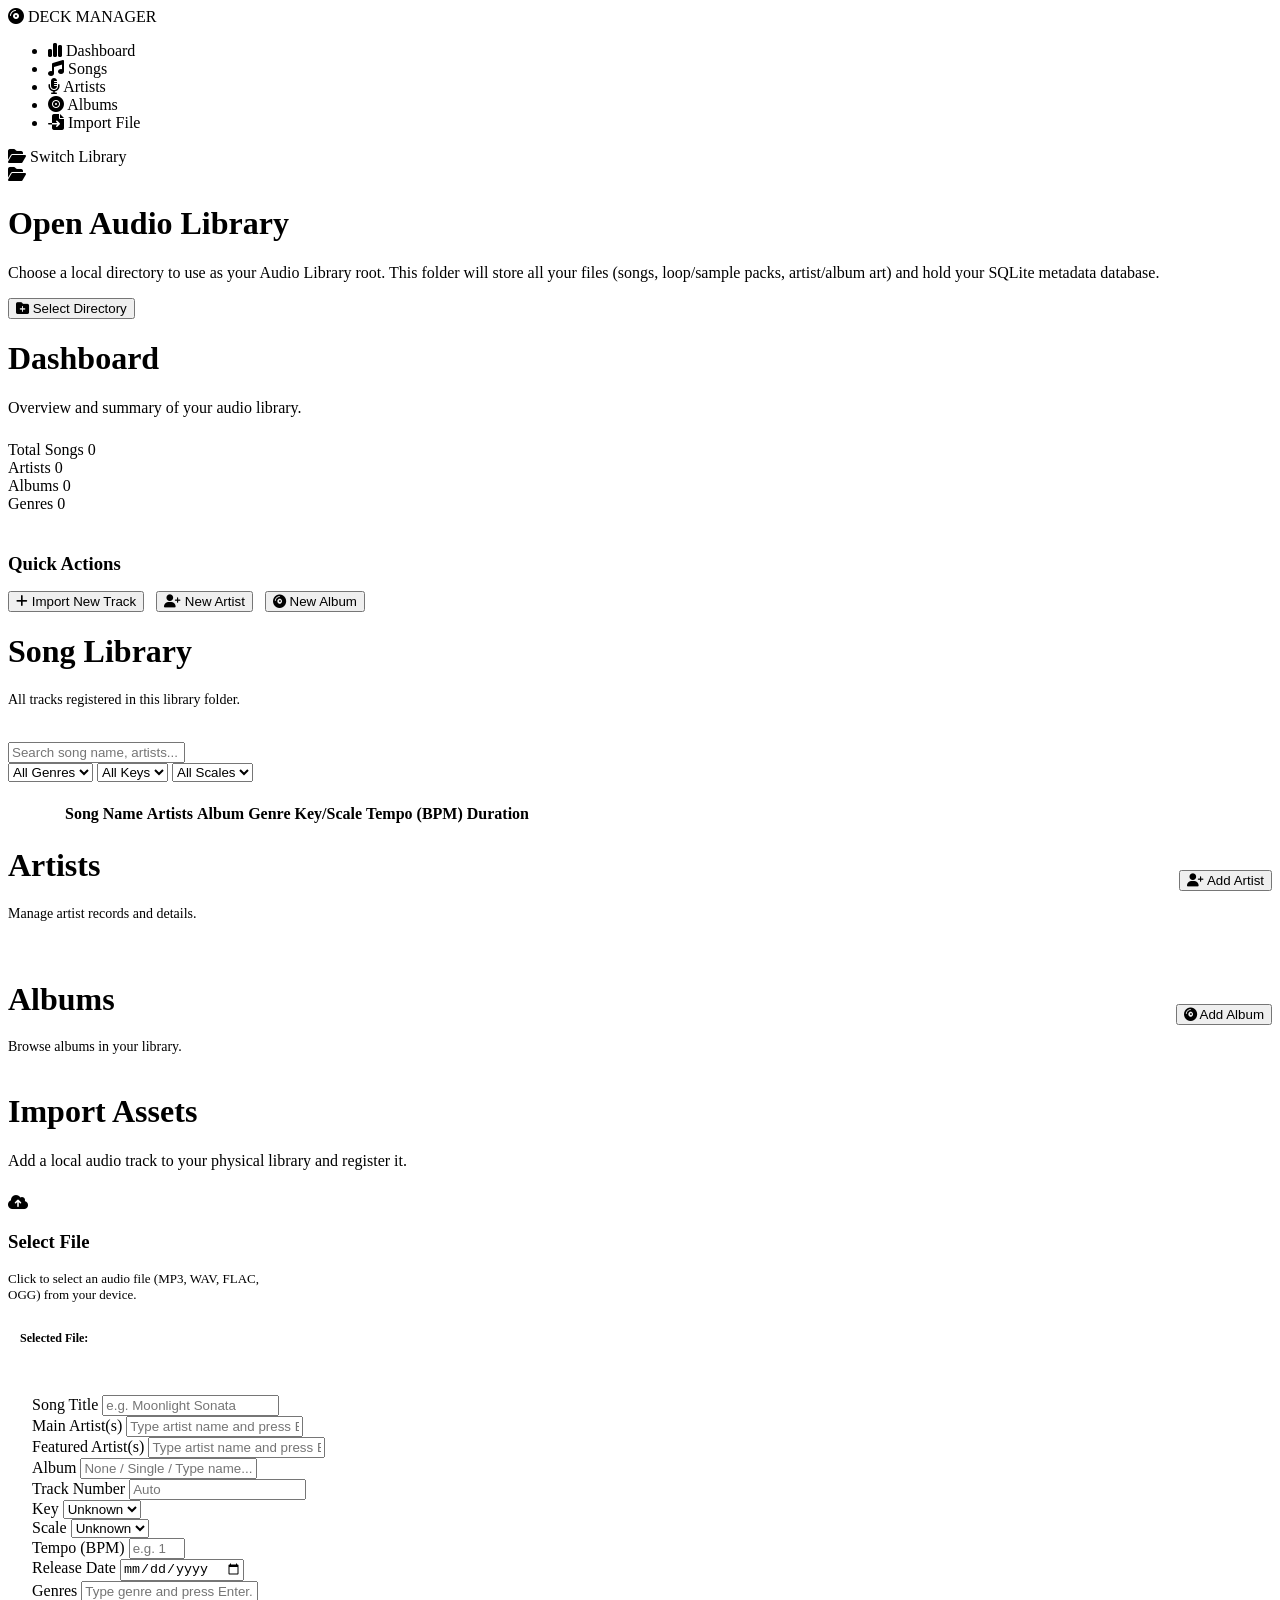
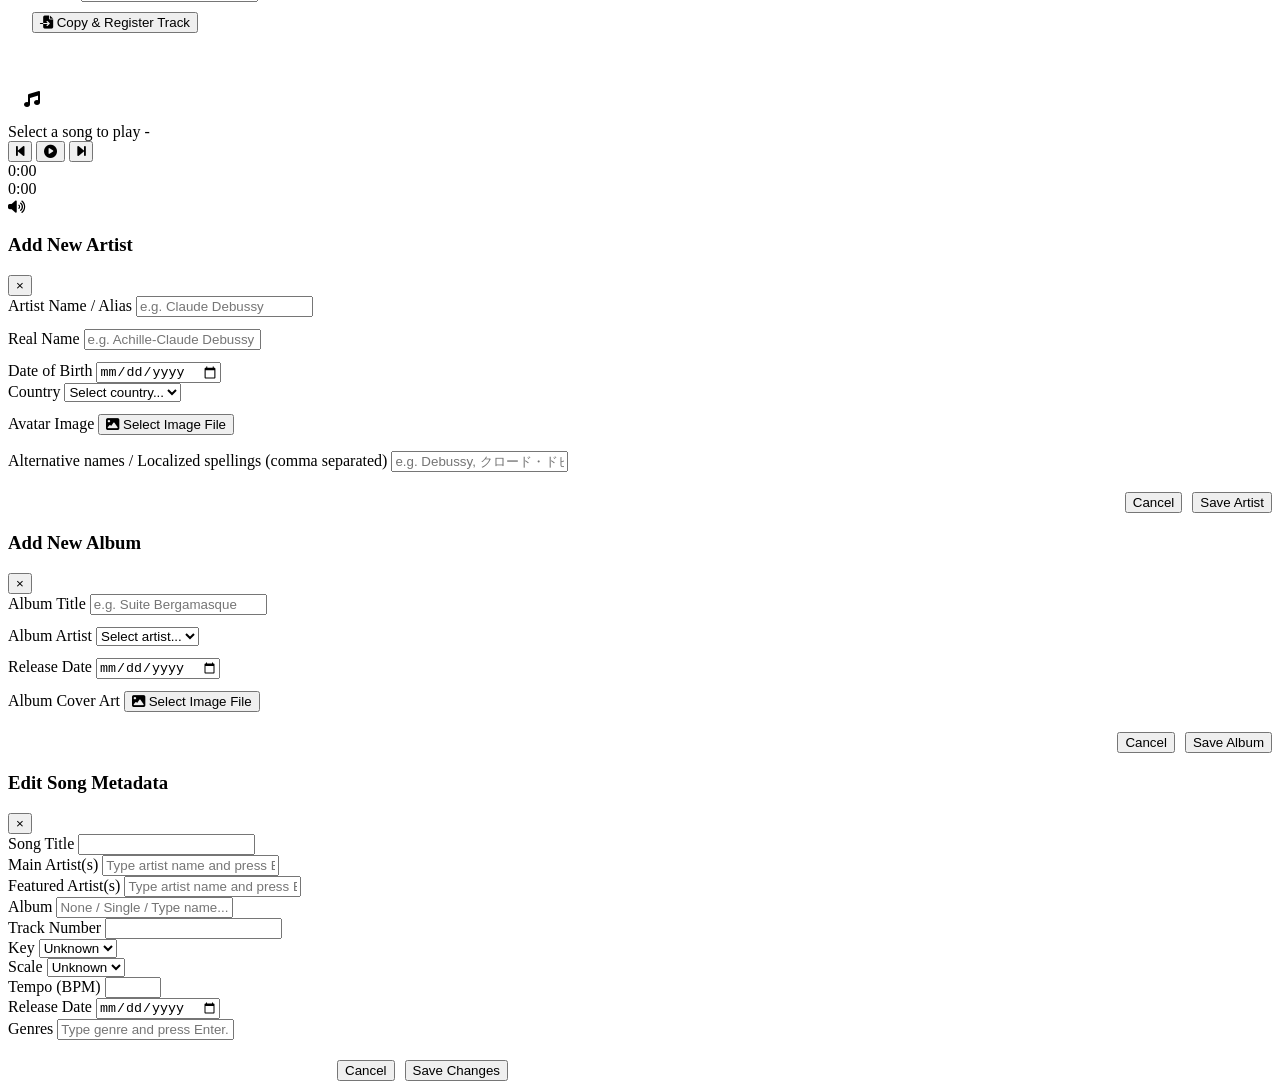
==== web/index.html @ 310be456 "Initial commit: Audio Library Manager" ====
<!DOCTYPE html>
<html lang="en">
<head>
    <meta charset="UTF-8">
    <meta name="viewport" content="width=device-width, initial-scale=1.0">
    <title>Audio Library Manager</title>
    <!-- Font Awesome Icons -->
    <link rel="stylesheet" href="https://cdnjs.cloudflare.com/ajax/libs/font-awesome/6.4.0/css/all.min.css">
    <!-- Local Stylesheet -->
    <link rel="stylesheet" href="/css/style.css">
</head>
<body>

    <!-- Main App Layout -->
    <div class="app-container">
        
        <!-- Sidebar Navigation -->
        <aside class="sidebar">
            <div class="logo-container">
                <i class="fa-solid fa-compact-disc logo-icon"></i>
                <span class="logo-text">DECK MANAGER</span>
            </div>
            
            <nav style="flex: 1;">
                <ul class="nav-menu">
                    <li class="nav-item active" data-view="dashboard">
                        <i class="fa-solid fa-chart-simple"></i>
                        <span>Dashboard</span>
                    </li>
                    <li class="nav-item" data-view="songs">
                        <i class="fa-solid fa-music"></i>
                        <span>Songs</span>
                    </li>
                    <li class="nav-item" data-view="artists">
                        <i class="fa-solid fa-microphone-lines"></i>
                        <span>Artists</span>
                    </li>
                    <li class="nav-item" data-view="albums">
                        <i class="fa-solid fa-record-vinyl"></i>
                        <span>Albums</span>
                    </li>
                    <li class="nav-item" data-view="import">
                        <i class="fa-solid fa-file-import"></i>
                        <span>Import File</span>
                    </li>
                </ul>
            </nav>

            <div class="nav-menu">
                <div class="nav-item" id="btn-change-library">
                    <i class="fa-solid fa-folder-open"></i>
                    <span>Switch Library</span>
                </div>
            </div>
        </aside>

        <!-- Main Content Area -->
        <main class="main-content">
            
            <!-- Setup View (Visible when no Library is selected) -->
            <div id="view-setup" class="setup-container hidden">
                <i class="fa-solid fa-folder-open setup-icon"></i>
                <h1 class="setup-title">Open Audio Library</h1>
                <p class="setup-desc">
                    Choose a local directory to use as your Audio Library root. This folder will store all your files (songs, loop/sample packs, artist/album art) and hold your SQLite metadata database.
                </p>
                <button class="btn btn-primary" id="btn-select-folder">
                    <i class="fa-solid fa-folder-plus"></i> Select Directory
                </button>
            </div>

            <!-- Dashboard View -->
            <div id="view-dashboard" class="view-panel">
                <h1 class="view-title">Dashboard</h1>
                <p style="color: var(--text-secondary); margin-bottom: 24px;">Overview and summary of your audio library.</p>
                
                <div class="stats-grid">
                    <div class="stat-card glass-panel">
                        <span class="stat-label">Total Songs</span>
                        <span class="stat-val" id="stat-songs">0</span>
                    </div>
                    <div class="stat-card glass-panel">
                        <span class="stat-label">Artists</span>
                        <span class="stat-val" id="stat-artists">0</span>
                    </div>
                    <div class="stat-card glass-panel">
                        <span class="stat-label">Albums</span>
                        <span class="stat-val" id="stat-albums">0</span>
                    </div>
                    <div class="stat-card glass-panel">
                        <span class="stat-label">Genres</span>
                        <span class="stat-val" id="stat-genres">0</span>
                    </div>
                </div>

                <div style="margin-top: 40px;">
                    <h3 style="font-family: var(--font-heading); margin-bottom: 16px;">Quick Actions</h3>
                    <div style="display: flex; gap: 12px;">
                        <button class="btn btn-primary" onclick="switchView('import')">
                            <i class="fa-solid fa-plus"></i> Import New Track
                        </button>
                        <button class="btn btn-secondary" id="btn-quick-artist">
                            <i class="fa-solid fa-user-plus"></i> New Artist
                        </button>
                        <button class="btn btn-secondary" id="btn-quick-album">
                            <i class="fa-solid fa-compact-disc"></i> New Album
                        </button>
                    </div>
                </div>
            </div>

            <!-- Songs View -->
            <div id="view-songs" class="view-panel hidden">
                <div style="display:flex; justify-content:space-between; align-items:center; margin-bottom: 20px;">
                    <div>
                        <h1 class="view-title">Song Library</h1>
                        <p style="color: var(--text-secondary); font-size: 14px;">All tracks registered in this library folder.</p>
                    </div>
                </div>

                <div class="controls-bar">
                    <input type="text" placeholder="Search song name, artists..." class="search-input" id="search-songs">
                    
                    <div class="filter-selects">
                        <select class="select-input" id="filter-genre">
                            <option value="">All Genres</option>
                        </select>
                        <select class="select-input" id="filter-key">
                            <option value="">All Keys</option>
                        </select>
                        <select class="select-input" id="filter-scale">
                            <option value="">All Scales</option>
                        </select>
                    </div>
                </div>

                <div class="songs-table-container glass-panel" style="margin-top: 20px;">
                    <table class="songs-table">
                        <thead>
                            <tr>
                                <th style="width: 50px;"></th>
                                <th>Song Name</th>
                                <th>Artists</th>
                                <th>Album</th>
                                <th>Genre</th>
                                <th>Key/Scale</th>
                                <th>Tempo (BPM)</th>
                                <th>Duration</th>
                                <th style="width: 50px;"></th>
                            </tr>
                        </thead>
                        <tbody id="songs-list-body">
                            <!-- Populated dynamically -->
                        </tbody>
                    </table>
                </div>
            </div>

            <!-- Artists View -->
            <div id="view-artists" class="view-panel hidden">
                <div style="display: flex; justify-content: space-between; align-items: center; margin-bottom: 24px;">
                    <div>
                        <h1 class="view-title">Artists</h1>
                        <p style="color: var(--text-secondary); font-size: 14px;">Manage artist records and details.</p>
                    </div>
                    <button class="btn btn-primary" id="btn-add-artist">
                        <i class="fa-solid fa-user-plus"></i> Add Artist
                    </button>
                </div>
                <div class="media-grid" id="artists-grid">
                    <!-- Populated dynamically -->
                </div>
            </div>

            <!-- Albums View -->
            <div id="view-albums" class="view-panel hidden">
                <div style="display: flex; justify-content: space-between; align-items: center; margin-bottom: 24px;">
                    <div>
                        <h1 class="view-title">Albums</h1>
                        <p style="color: var(--text-secondary); font-size: 14px;">Browse albums in your library.</p>
                    </div>
                    <button class="btn btn-primary" id="btn-add-album">
                        <i class="fa-solid fa-compact-disc"></i> Add Album
                    </button>
                </div>
                <div class="media-grid" id="albums-grid">
                    <!-- Populated dynamically -->
                </div>
            </div>

            <!-- Import View -->
            <div id="view-import" class="view-panel hidden">
                <h1 class="view-title">Import Assets</h1>
                <p style="color: var(--text-secondary); margin-bottom: 24px;">Add a local audio track to your physical library and register it.</p>
                
                <div class="import-layout">
                    <!-- File Chooser Column -->
                    <div class="dropzone-container glass-panel" id="import-dropzone">
                        <i class="fa-solid fa-cloud-arrow-up dropzone-icon"></i>
                        <h3>Select File</h3>
                        <p style="color: var(--text-secondary); font-size: 13px; max-width: 280px;">
                            Click to select an audio file (MP3, WAV, FLAC, OGG) from your device.
                        </p>
                        <div id="selected-file-details" class="hidden" style="margin-top: 10px; text-align: left; padding: 12px; border-radius: 8px; background: rgba(255,255,255,0.05); width: 100%;">
                            <span style="font-weight: 600; font-size: 12px;">Selected File:</span>
                            <p id="selected-file-name" style="font-size: 13px; color: var(--accent); margin-top: 4px; word-break: break-all;"></p>
                        </div>
                    </div>

                    <!-- Details Input Column -->
                    <div class="glass-panel" style="padding: 24px;">
                        <form class="import-form" id="import-song-form">
                            <div class="form-group">
                                <label class="form-label">Song Title</label>
                                <input type="text" class="form-input" id="import-song-title" placeholder="e.g. Moonlight Sonata">
                            </div>

                            <div class="form-group">
                                <label class="form-label">Main Artist(s)</label>
                                <input type="text" class="form-input" id="import-main-artists-input" placeholder="Type artist name and press Enter..." list="artists-datalist">
                                <datalist id="artists-datalist"></datalist>
                                <div class="selected-artists-list" id="badge-main-artists"></div>
                            </div>

                            <div class="form-group">
                                <label class="form-label">Featured Artist(s)</label>
                                <input type="text" class="form-input" id="import-feat-artists-input" placeholder="Type artist name and press Enter..." list="artists-datalist">
                                <div class="selected-artists-list" id="badge-feat-artists"></div>
                            </div>

                            <div class="form-row">
                                <div class="form-group">
                                    <label class="form-label">Album</label>
                                    <input type="text" class="form-input" id="import-album" placeholder="None / Single / Type name..." list="albums-datalist">
                                    <datalist id="albums-datalist"></datalist>
                                </div>
                                <div class="form-group">
                                    <label class="form-label">Track Number</label>
                                    <input type="number" class="form-input" id="import-track-no" placeholder="Auto" min="1">
                                </div>
                            </div>

                            <div class="form-row">
                                <div class="form-group">
                                    <label class="form-label">Key</label>
                                    <select class="select-input form-input" id="import-key">
                                        <option value="">Unknown</option>
                                    </select>
                                </div>
                                <div class="form-group">
                                    <label class="form-label">Scale</label>
                                    <select class="select-input form-input" id="import-scale">
                                        <option value="">Unknown</option>
                                    </select>
                                </div>
                            </div>

                            <div class="form-row">
                                <div class="form-group">
                                    <label class="form-label">Tempo (BPM)</label>
                                    <input type="number" class="form-input" id="import-tempo" placeholder="e.g. 120" min="20" max="300">
                                </div>
                                <div class="form-group">
                                    <label class="form-label">Release Date</label>
                                    <input type="date" class="form-input" id="import-release-date">
                                </div>
                            </div>

                            <div class="form-group">
                                <label class="form-label">Genres</label>
                                <input type="text" class="form-input" id="import-genres-input" placeholder="Type genre and press Enter..." list="genres-datalist">
                                <datalist id="genres-datalist"></datalist>
                                <div class="selected-artists-list" id="badge-genres"></div>
                            </div>

                            <button type="submit" class="btn btn-primary" style="margin-top: 10px;">
                                <i class="fa-solid fa-file-import"></i> Copy & Register Track
                            </button>
                        </form>
                    </div>
                </div>
            </div>

        </main>
    </div>

    <!-- Persistent Player Bar (Footer) -->
    <footer class="player-bar">
        <div class="player-track-info">
            <img src="" class="player-cover hidden" id="current-cover">
            <div style="width: 48px; height: 48px; border-radius: 6px; background-color: rgba(255,255,255,0.05); border: 1px solid var(--border-color); display: flex; align-items: center; justify-content: center;" id="player-placeholder-cover">
                <i class="fa-solid fa-music" style="color: var(--text-muted);"></i>
            </div>
            <div class="player-metadata">
                <span class="player-track-name" id="current-title">Select a song to play</span>
                <span class="player-track-artist" id="current-artist">-</span>
            </div>
        </div>

        <div class="player-controls">
            <div class="player-buttons">
                <button class="player-btn" id="btn-prev"><i class="fa-solid fa-backward-step"></i></button>
                <button class="player-btn player-btn-main" id="btn-play-pause"><i class="fa-solid fa-circle-play"></i></button>
                <button class="player-btn" id="btn-next"><i class="fa-solid fa-forward-step"></i></button>
            </div>
            <div class="player-slider-container">
                <span class="player-time" id="player-current-time">0:00</span>
                <div class="player-progress" id="player-progress-bar">
                    <div class="player-progress-fill" id="player-progress-fill"></div>
                </div>
                <span class="player-time" id="player-total-time">0:00</span>
            </div>
        </div>

        <div class="player-volume-container">
            <i class="fa-solid fa-volume-high" style="color: var(--text-secondary); font-size: 14px;"></i>
            <div class="player-volume-bar" id="player-volume-bar">
                <div class="player-volume-fill" id="player-volume-fill"></div>
            </div>
        </div>
    </footer>

    <!-- HTML5 Audio element -->
    <audio id="main-audio-element" style="display: none;"></audio>

    <!-- Create Artist Modal -->
    <div class="modal-overlay" id="modal-artist">
        <div class="modal-content glass-panel">
            <div class="modal-header">
                <h3 class="modal-title" id="artist-modal-title">Add New Artist</h3>
                <button class="modal-close" onclick="closeModal('modal-artist')">&times;</button>
            </div>
            <form id="form-create-artist">
                <input type="hidden" id="artist-edit-slug">
                <div class="form-group" style="margin-bottom: 12px;">
                    <label class="form-label">Artist Name / Alias</label>
                    <input type="text" class="form-input" id="artist-name" placeholder="e.g. Claude Debussy" required>
                </div>
                <div class="form-group" style="margin-bottom: 12px;">
                    <label class="form-label">Real Name</label>
                    <input type="text" class="form-input" id="artist-real-name" placeholder="e.g. Achille-Claude Debussy">
                </div>
                <div class="form-row" style="margin-bottom: 12px;">
                    <div class="form-group">
                        <label class="form-label">Date of Birth</label>
                        <input type="date" class="form-input" id="artist-dob">
                    </div>
                    <div class="form-group">
                        <label class="form-label">Country</label>
                        <select class="select-input form-input" id="artist-country">
                            <option value="">Select country...</option>
                        </select>
                    </div>
                </div>
                <div class="form-group" style="margin-bottom: 16px;">
                    <label class="form-label">Avatar Image</label>
                    <button type="button" class="btn btn-secondary" id="btn-select-avatar">
                        <i class="fa-solid fa-image"></i> Select Image File
                    </button>
                    <span id="selected-avatar-name" style="font-size: 11px; color: var(--accent); margin-top: 4px; display: block; word-break: break-all;"></span>
                </div>
                <div class="form-group">
                    <label class="form-label">Alternative names / Localized spellings (comma separated)</label>
                    <input type="text" class="form-input" id="artist-aliases" placeholder="e.g. Debussy, クロード・ドビュッシー">
                </div>
                <div style="display: flex; justify-content: flex-end; gap: 10px; margin-top: 20px;">
                    <button type="button" class="btn btn-secondary" onclick="closeModal('modal-artist')">Cancel</button>
                    <button type="submit" class="btn btn-primary">Save Artist</button>
                </div>
            </form>
        </div>
    </div>

    <!-- Create Album Modal -->
    <div class="modal-overlay" id="modal-album">
        <div class="modal-content glass-panel">
            <div class="modal-header">
                <h3 class="modal-title" id="album-modal-title">Add New Album</h3>
                <button class="modal-close" onclick="closeModal('modal-album')">&times;</button>
            </div>
            <form id="form-create-album">
                <input type="hidden" id="album-edit-slug">
                <div class="form-group" style="margin-bottom: 12px;">
                    <label class="form-label">Album Title</label>
                    <input type="text" class="form-input" id="album-title" placeholder="e.g. Suite Bergamasque" required>
                </div>
                <div class="form-group" style="margin-bottom: 12px;">
                    <label class="form-label">Album Artist</label>
                    <select class="select-input form-input" id="album-artist" required>
                        <option value="">Select artist...</option>
                    </select>
                </div>
                <div class="form-group" style="margin-bottom: 12px;">
                    <label class="form-label">Release Date</label>
                    <input type="date" class="form-input" id="album-release-date">
                </div>
                <div class="form-group" style="margin-bottom: 16px;">
                    <label class="form-label">Album Cover Art</label>
                    <button type="button" class="btn btn-secondary" id="btn-select-cover">
                        <i class="fa-solid fa-image"></i> Select Image File
                    </button>
                    <span id="selected-cover-name" style="font-size: 11px; color: var(--accent); margin-top: 4px; display: block; word-break: break-all;"></span>
                </div>
                <div style="display: flex; justify-content: flex-end; gap: 10px; margin-top: 20px;">
                    <button type="button" class="btn btn-secondary" onclick="closeModal('modal-album')">Cancel</button>
                    <button type="submit" class="btn btn-primary">Save Album</button>
                </div>
            </form>
        </div>
    </div>

    <!-- Edit Song Modal -->
    <div class="modal-overlay" id="modal-edit-song">
        <div class="modal-content glass-panel" style="width: 500px;">
            <div class="modal-header">
                <h3 class="modal-title">Edit Song Metadata</h3>
                <button class="modal-close" onclick="closeModal('modal-edit-song')">&times;</button>
            </div>
            <form id="form-edit-song" class="import-form">
                <input type="hidden" id="edit-song-file">
                
                <div class="form-group">
                    <label class="form-label">Song Title</label>
                    <input type="text" class="form-input" id="edit-song-title" required>
                </div>

                <div class="form-group">
                    <label class="form-label">Main Artist(s)</label>
                    <input type="text" class="form-input" id="edit-main-artists-input" placeholder="Type artist name and press Enter..." list="artists-datalist">
                    <div class="selected-artists-list" id="edit-badge-main-artists"></div>
                </div>

                <div class="form-group">
                    <label class="form-label">Featured Artist(s)</label>
                    <input type="text" class="form-input" id="edit-feat-artists-input" placeholder="Type artist name and press Enter..." list="artists-datalist">
                    <div class="selected-artists-list" id="edit-badge-feat-artists"></div>
                </div>

                <div class="form-row">
                    <div class="form-group">
                        <label class="form-label">Album</label>
                        <input type="text" class="form-input" id="edit-album" placeholder="None / Single / Type name..." list="albums-datalist">
                    </div>
                    <div class="form-group">
                        <label class="form-label">Track Number</label>
                        <input type="number" class="form-input" id="edit-track-no" min="1">
                    </div>
                </div>

                <div class="form-row">
                    <div class="form-group">
                        <label class="form-label">Key</label>
                        <select class="select-input form-input" id="edit-key">
                            <option value="">Unknown</option>
                        </select>
                    </div>
                    <div class="form-group">
                        <label class="form-label">Scale</label>
                        <select class="select-input form-input" id="edit-scale">
                            <option value="">Unknown</option>
                        </select>
                    </div>
                </div>

                <div class="form-row">
                    <div class="form-group">
                        <label class="form-label">Tempo (BPM)</label>
                        <input type="number" class="form-input" id="edit-tempo" min="20" max="300">
                    </div>
                    <div class="form-group">
                        <label class="form-label">Release Date</label>
                        <input type="date" class="form-input" id="edit-release-date">
                    </div>
                </div>

                <div class="form-group">
                    <label class="form-label">Genres</label>
                    <input type="text" class="form-input" id="edit-genres-input" placeholder="Type genre and press Enter..." list="genres-datalist">
                    <div class="selected-artists-list" id="edit-badge-genres"></div>
                </div>

                <div style="display: flex; justify-content: flex-end; gap: 10px; margin-top: 20px;">
                    <button type="button" class="btn btn-secondary" onclick="closeModal('modal-edit-song')">Cancel</button>
                    <button type="submit" class="btn btn-primary">Save Changes</button>
                </div>
            </form>
        </div>
    </div>

    <!-- Local App JavaScript logic -->
    <script src="/js/app.js"></script>
</body>
</html>
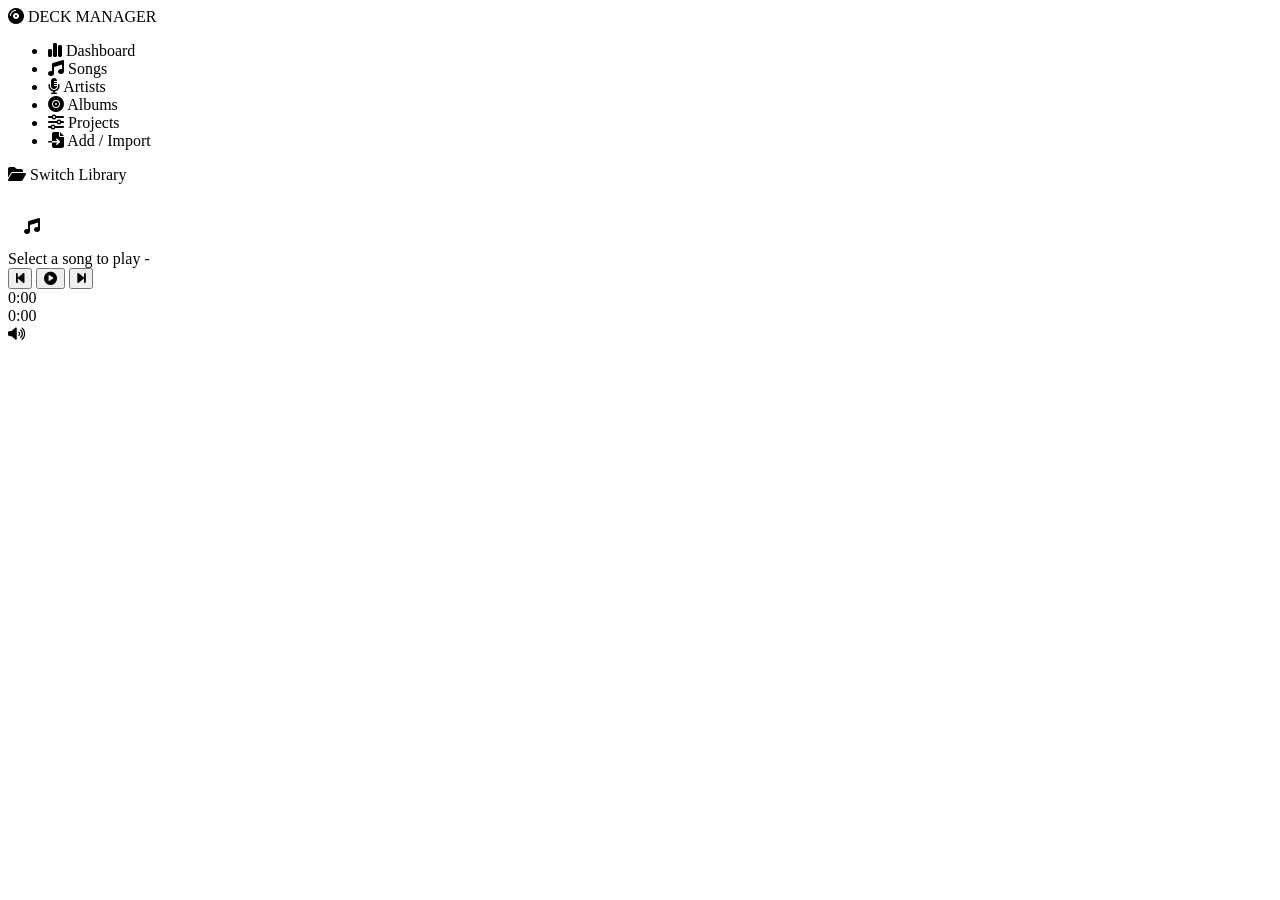
==== commit 0c2a8971: "Restructure codebase, add production projects link and batch audio import" ====
--- a/web/index.html
+++ b/web/index.html
@@ -4,23 +4,19 @@
     <meta charset="UTF-8">
     <meta name="viewport" content="width=device-width, initial-scale=1.0">
     <title>Audio Library Manager</title>
-    <!-- Font Awesome Icons -->
     <link rel="stylesheet" href="https://cdnjs.cloudflare.com/ajax/libs/font-awesome/6.4.0/css/all.min.css">
-    <!-- Local Stylesheet -->
     <link rel="stylesheet" href="/css/style.css">
 </head>
 <body>
 
-    <!-- Main App Layout -->
     <div class="app-container">
-        
         <!-- Sidebar Navigation -->
         <aside class="sidebar">
             <div class="logo-container">
                 <i class="fa-solid fa-compact-disc logo-icon"></i>
                 <span class="logo-text">DECK MANAGER</span>
             </div>
-            
+
             <nav style="flex: 1;">
                 <ul class="nav-menu">
                     <li class="nav-item active" data-view="dashboard">
@@ -39,9 +35,13 @@
                         <i class="fa-solid fa-record-vinyl"></i>
                         <span>Albums</span>
                     </li>
+                    <li class="nav-item" data-view="projects">
+                        <i class="fa-solid fa-sliders"></i>
+                        <span>Projects</span>
+                    </li>
                     <li class="nav-item" data-view="import">
                         <i class="fa-solid fa-file-import"></i>
-                        <span>Import File</span>
+                        <span>Add / Import</span>
                     </li>
                 </ul>
             </nav>
@@ -56,231 +56,8 @@
 
         <!-- Main Content Area -->
         <main class="main-content">
-            
-            <!-- Setup View (Visible when no Library is selected) -->
-            <div id="view-setup" class="setup-container hidden">
-                <i class="fa-solid fa-folder-open setup-icon"></i>
-                <h1 class="setup-title">Open Audio Library</h1>
-                <p class="setup-desc">
-                    Choose a local directory to use as your Audio Library root. This folder will store all your files (songs, loop/sample packs, artist/album art) and hold your SQLite metadata database.
-                </p>
-                <button class="btn btn-primary" id="btn-select-folder">
-                    <i class="fa-solid fa-folder-plus"></i> Select Directory
-                </button>
-            </div>
-
-            <!-- Dashboard View -->
-            <div id="view-dashboard" class="view-panel">
-                <h1 class="view-title">Dashboard</h1>
-                <p style="color: var(--text-secondary); margin-bottom: 24px;">Overview and summary of your audio library.</p>
-                
-                <div class="stats-grid">
-                    <div class="stat-card glass-panel">
-                        <span class="stat-label">Total Songs</span>
-                        <span class="stat-val" id="stat-songs">0</span>
-                    </div>
-                    <div class="stat-card glass-panel">
-                        <span class="stat-label">Artists</span>
-                        <span class="stat-val" id="stat-artists">0</span>
-                    </div>
-                    <div class="stat-card glass-panel">
-                        <span class="stat-label">Albums</span>
-                        <span class="stat-val" id="stat-albums">0</span>
-                    </div>
-                    <div class="stat-card glass-panel">
-                        <span class="stat-label">Genres</span>
-                        <span class="stat-val" id="stat-genres">0</span>
-                    </div>
-                </div>
-
-                <div style="margin-top: 40px;">
-                    <h3 style="font-family: var(--font-heading); margin-bottom: 16px;">Quick Actions</h3>
-                    <div style="display: flex; gap: 12px;">
-                        <button class="btn btn-primary" onclick="switchView('import')">
-                            <i class="fa-solid fa-plus"></i> Import New Track
-                        </button>
-                        <button class="btn btn-secondary" id="btn-quick-artist">
-                            <i class="fa-solid fa-user-plus"></i> New Artist
-                        </button>
-                        <button class="btn btn-secondary" id="btn-quick-album">
-                            <i class="fa-solid fa-compact-disc"></i> New Album
-                        </button>
-                    </div>
-                </div>
-            </div>
-
-            <!-- Songs View -->
-            <div id="view-songs" class="view-panel hidden">
-                <div style="display:flex; justify-content:space-between; align-items:center; margin-bottom: 20px;">
-                    <div>
-                        <h1 class="view-title">Song Library</h1>
-                        <p style="color: var(--text-secondary); font-size: 14px;">All tracks registered in this library folder.</p>
-                    </div>
-                </div>
-
-                <div class="controls-bar">
-                    <input type="text" placeholder="Search song name, artists..." class="search-input" id="search-songs">
-                    
-                    <div class="filter-selects">
-                        <select class="select-input" id="filter-genre">
-                            <option value="">All Genres</option>
-                        </select>
-                        <select class="select-input" id="filter-key">
-                            <option value="">All Keys</option>
-                        </select>
-                        <select class="select-input" id="filter-scale">
-                            <option value="">All Scales</option>
-                        </select>
-                    </div>
-                </div>
-
-                <div class="songs-table-container glass-panel" style="margin-top: 20px;">
-                    <table class="songs-table">
-                        <thead>
-                            <tr>
-                                <th style="width: 50px;"></th>
-                                <th>Song Name</th>
-                                <th>Artists</th>
-                                <th>Album</th>
-                                <th>Genre</th>
-                                <th>Key/Scale</th>
-                                <th>Tempo (BPM)</th>
-                                <th>Duration</th>
-                                <th style="width: 50px;"></th>
-                            </tr>
-                        </thead>
-                        <tbody id="songs-list-body">
-                            <!-- Populated dynamically -->
-                        </tbody>
-                    </table>
-                </div>
-            </div>
-
-            <!-- Artists View -->
-            <div id="view-artists" class="view-panel hidden">
-                <div style="display: flex; justify-content: space-between; align-items: center; margin-bottom: 24px;">
-                    <div>
-                        <h1 class="view-title">Artists</h1>
-                        <p style="color: var(--text-secondary); font-size: 14px;">Manage artist records and details.</p>
-                    </div>
-                    <button class="btn btn-primary" id="btn-add-artist">
-                        <i class="fa-solid fa-user-plus"></i> Add Artist
-                    </button>
-                </div>
-                <div class="media-grid" id="artists-grid">
-                    <!-- Populated dynamically -->
-                </div>
-            </div>
-
-            <!-- Albums View -->
-            <div id="view-albums" class="view-panel hidden">
-                <div style="display: flex; justify-content: space-between; align-items: center; margin-bottom: 24px;">
-                    <div>
-                        <h1 class="view-title">Albums</h1>
-                        <p style="color: var(--text-secondary); font-size: 14px;">Browse albums in your library.</p>
-                    </div>
-                    <button class="btn btn-primary" id="btn-add-album">
-                        <i class="fa-solid fa-compact-disc"></i> Add Album
-                    </button>
-                </div>
-                <div class="media-grid" id="albums-grid">
-                    <!-- Populated dynamically -->
-                </div>
-            </div>
-
-            <!-- Import View -->
-            <div id="view-import" class="view-panel hidden">
-                <h1 class="view-title">Import Assets</h1>
-                <p style="color: var(--text-secondary); margin-bottom: 24px;">Add a local audio track to your physical library and register it.</p>
-                
-                <div class="import-layout">
-                    <!-- File Chooser Column -->
-                    <div class="dropzone-container glass-panel" id="import-dropzone">
-                        <i class="fa-solid fa-cloud-arrow-up dropzone-icon"></i>
-                        <h3>Select File</h3>
-                        <p style="color: var(--text-secondary); font-size: 13px; max-width: 280px;">
-                            Click to select an audio file (MP3, WAV, FLAC, OGG) from your device.
-                        </p>
-                        <div id="selected-file-details" class="hidden" style="margin-top: 10px; text-align: left; padding: 12px; border-radius: 8px; background: rgba(255,255,255,0.05); width: 100%;">
-                            <span style="font-weight: 600; font-size: 12px;">Selected File:</span>
-                            <p id="selected-file-name" style="font-size: 13px; color: var(--accent); margin-top: 4px; word-break: break-all;"></p>
-                        </div>
-                    </div>
-
-                    <!-- Details Input Column -->
-                    <div class="glass-panel" style="padding: 24px;">
-                        <form class="import-form" id="import-song-form">
-                            <div class="form-group">
-                                <label class="form-label">Song Title</label>
-                                <input type="text" class="form-input" id="import-song-title" placeholder="e.g. Moonlight Sonata">
-                            </div>
-
-                            <div class="form-group">
-                                <label class="form-label">Main Artist(s)</label>
-                                <input type="text" class="form-input" id="import-main-artists-input" placeholder="Type artist name and press Enter..." list="artists-datalist">
-                                <datalist id="artists-datalist"></datalist>
-                                <div class="selected-artists-list" id="badge-main-artists"></div>
-                            </div>
-
-                            <div class="form-group">
-                                <label class="form-label">Featured Artist(s)</label>
-                                <input type="text" class="form-input" id="import-feat-artists-input" placeholder="Type artist name and press Enter..." list="artists-datalist">
-                                <div class="selected-artists-list" id="badge-feat-artists"></div>
-                            </div>
-
-                            <div class="form-row">
-                                <div class="form-group">
-                                    <label class="form-label">Album</label>
-                                    <input type="text" class="form-input" id="import-album" placeholder="None / Single / Type name..." list="albums-datalist">
-                                    <datalist id="albums-datalist"></datalist>
-                                </div>
-                                <div class="form-group">
-                                    <label class="form-label">Track Number</label>
-                                    <input type="number" class="form-input" id="import-track-no" placeholder="Auto" min="1">
-                                </div>
-                            </div>
-
-                            <div class="form-row">
-                                <div class="form-group">
-                                    <label class="form-label">Key</label>
-                                    <select class="select-input form-input" id="import-key">
-                                        <option value="">Unknown</option>
-                                    </select>
-                                </div>
-                                <div class="form-group">
-                                    <label class="form-label">Scale</label>
-                                    <select class="select-input form-input" id="import-scale">
-                                        <option value="">Unknown</option>
-                                    </select>
-                                </div>
-                            </div>
-
-                            <div class="form-row">
-                                <div class="form-group">
-                                    <label class="form-label">Tempo (BPM)</label>
-                                    <input type="number" class="form-input" id="import-tempo" placeholder="e.g. 120" min="20" max="300">
-                                </div>
-                                <div class="form-group">
-                                    <label class="form-label">Release Date</label>
-                                    <input type="date" class="form-input" id="import-release-date">
-                                </div>
-                            </div>
-
-                            <div class="form-group">
-                                <label class="form-label">Genres</label>
-                                <input type="text" class="form-input" id="import-genres-input" placeholder="Type genre and press Enter..." list="genres-datalist">
-                                <datalist id="genres-datalist"></datalist>
-                                <div class="selected-artists-list" id="badge-genres"></div>
-                            </div>
-
-                            <button type="submit" class="btn btn-primary" style="margin-top: 10px;">
-                                <i class="fa-solid fa-file-import"></i> Copy & Register Track
-                            </button>
-                        </form>
-                    </div>
-                </div>
-            </div>
-
+            <!-- include:partials/views_catalog.html -->
+            <!-- include:partials/views_import.html -->
         </main>
     </div>
 
@@ -320,174 +97,16 @@
         </div>
     </footer>
 
-    <!-- HTML5 Audio element -->
     <audio id="main-audio-element" style="display: none;"></audio>
 
-    <!-- Create Artist Modal -->
-    <div class="modal-overlay" id="modal-artist">
-        <div class="modal-content glass-panel">
-            <div class="modal-header">
-                <h3 class="modal-title" id="artist-modal-title">Add New Artist</h3>
-                <button class="modal-close" onclick="closeModal('modal-artist')">&times;</button>
-            </div>
-            <form id="form-create-artist">
-                <input type="hidden" id="artist-edit-slug">
-                <div class="form-group" style="margin-bottom: 12px;">
-                    <label class="form-label">Artist Name / Alias</label>
-                    <input type="text" class="form-input" id="artist-name" placeholder="e.g. Claude Debussy" required>
-                </div>
-                <div class="form-group" style="margin-bottom: 12px;">
-                    <label class="form-label">Real Name</label>
-                    <input type="text" class="form-input" id="artist-real-name" placeholder="e.g. Achille-Claude Debussy">
-                </div>
-                <div class="form-row" style="margin-bottom: 12px;">
-                    <div class="form-group">
-                        <label class="form-label">Date of Birth</label>
-                        <input type="date" class="form-input" id="artist-dob">
-                    </div>
-                    <div class="form-group">
-                        <label class="form-label">Country</label>
-                        <select class="select-input form-input" id="artist-country">
-                            <option value="">Select country...</option>
-                        </select>
-                    </div>
-                </div>
-                <div class="form-group" style="margin-bottom: 16px;">
-                    <label class="form-label">Avatar Image</label>
-                    <button type="button" class="btn btn-secondary" id="btn-select-avatar">
-                        <i class="fa-solid fa-image"></i> Select Image File
-                    </button>
-                    <span id="selected-avatar-name" style="font-size: 11px; color: var(--accent); margin-top: 4px; display: block; word-break: break-all;"></span>
-                </div>
-                <div class="form-group">
-                    <label class="form-label">Alternative names / Localized spellings (comma separated)</label>
-                    <input type="text" class="form-input" id="artist-aliases" placeholder="e.g. Debussy, クロード・ドビュッシー">
-                </div>
-                <div style="display: flex; justify-content: flex-end; gap: 10px; margin-top: 20px;">
-                    <button type="button" class="btn btn-secondary" onclick="closeModal('modal-artist')">Cancel</button>
-                    <button type="submit" class="btn btn-primary">Save Artist</button>
-                </div>
-            </form>
-        </div>
-    </div>
+    <!-- include:partials/modals.html -->
 
-    <!-- Create Album Modal -->
-    <div class="modal-overlay" id="modal-album">
-        <div class="modal-content glass-panel">
-            <div class="modal-header">
-                <h3 class="modal-title" id="album-modal-title">Add New Album</h3>
-                <button class="modal-close" onclick="closeModal('modal-album')">&times;</button>
-            </div>
-            <form id="form-create-album">
-                <input type="hidden" id="album-edit-slug">
-                <div class="form-group" style="margin-bottom: 12px;">
-                    <label class="form-label">Album Title</label>
-                    <input type="text" class="form-input" id="album-title" placeholder="e.g. Suite Bergamasque" required>
-                </div>
-                <div class="form-group" style="margin-bottom: 12px;">
-                    <label class="form-label">Album Artist</label>
-                    <select class="select-input form-input" id="album-artist" required>
-                        <option value="">Select artist...</option>
-                    </select>
-                </div>
-                <div class="form-group" style="margin-bottom: 12px;">
-                    <label class="form-label">Release Date</label>
-                    <input type="date" class="form-input" id="album-release-date">
-                </div>
-                <div class="form-group" style="margin-bottom: 16px;">
-                    <label class="form-label">Album Cover Art</label>
-                    <button type="button" class="btn btn-secondary" id="btn-select-cover">
-                        <i class="fa-solid fa-image"></i> Select Image File
-                    </button>
-                    <span id="selected-cover-name" style="font-size: 11px; color: var(--accent); margin-top: 4px; display: block; word-break: break-all;"></span>
-                </div>
-                <div style="display: flex; justify-content: flex-end; gap: 10px; margin-top: 20px;">
-                    <button type="button" class="btn btn-secondary" onclick="closeModal('modal-album')">Cancel</button>
-                    <button type="submit" class="btn btn-primary">Save Album</button>
-                </div>
-            </form>
-        </div>
-    </div>
-
-    <!-- Edit Song Modal -->
-    <div class="modal-overlay" id="modal-edit-song">
-        <div class="modal-content glass-panel" style="width: 500px;">
-            <div class="modal-header">
-                <h3 class="modal-title">Edit Song Metadata</h3>
-                <button class="modal-close" onclick="closeModal('modal-edit-song')">&times;</button>
-            </div>
-            <form id="form-edit-song" class="import-form">
-                <input type="hidden" id="edit-song-file">
-                
-                <div class="form-group">
-                    <label class="form-label">Song Title</label>
-                    <input type="text" class="form-input" id="edit-song-title" required>
-                </div>
-
-                <div class="form-group">
-                    <label class="form-label">Main Artist(s)</label>
-                    <input type="text" class="form-input" id="edit-main-artists-input" placeholder="Type artist name and press Enter..." list="artists-datalist">
-                    <div class="selected-artists-list" id="edit-badge-main-artists"></div>
-                </div>
-
-                <div class="form-group">
-                    <label class="form-label">Featured Artist(s)</label>
-                    <input type="text" class="form-input" id="edit-feat-artists-input" placeholder="Type artist name and press Enter..." list="artists-datalist">
-                    <div class="selected-artists-list" id="edit-badge-feat-artists"></div>
-                </div>
-
-                <div class="form-row">
-                    <div class="form-group">
-                        <label class="form-label">Album</label>
-                        <input type="text" class="form-input" id="edit-album" placeholder="None / Single / Type name..." list="albums-datalist">
-                    </div>
-                    <div class="form-group">
-                        <label class="form-label">Track Number</label>
-                        <input type="number" class="form-input" id="edit-track-no" min="1">
-                    </div>
-                </div>
-
-                <div class="form-row">
-                    <div class="form-group">
-                        <label class="form-label">Key</label>
-                        <select class="select-input form-input" id="edit-key">
-                            <option value="">Unknown</option>
-                        </select>
-                    </div>
-                    <div class="form-group">
-                        <label class="form-label">Scale</label>
-                        <select class="select-input form-input" id="edit-scale">
-                            <option value="">Unknown</option>
-                        </select>
-                    </div>
-                </div>
-
-                <div class="form-row">
-                    <div class="form-group">
-                        <label class="form-label">Tempo (BPM)</label>
-                        <input type="number" class="form-input" id="edit-tempo" min="20" max="300">
-                    </div>
-                    <div class="form-group">
-                        <label class="form-label">Release Date</label>
-                        <input type="date" class="form-input" id="edit-release-date">
-                    </div>
-                </div>
-
-                <div class="form-group">
-                    <label class="form-label">Genres</label>
-                    <input type="text" class="form-input" id="edit-genres-input" placeholder="Type genre and press Enter..." list="genres-datalist">
-                    <div class="selected-artists-list" id="edit-badge-genres"></div>
-                </div>
-
-                <div style="display: flex; justify-content: flex-end; gap: 10px; margin-top: 20px;">
-                    <button type="button" class="btn btn-secondary" onclick="closeModal('modal-edit-song')">Cancel</button>
-                    <button type="submit" class="btn btn-primary">Save Changes</button>
-                </div>
-            </form>
-        </div>
-    </div>
-
-    <!-- Local App JavaScript logic -->
+    <!-- Modular App JavaScript -->
+    <script src="/js/state.js"></script>
+    <script src="/js/player.js"></script>
+    <script src="/js/views.js"></script>
+    <script src="/js/modals.js"></script>
+    <script src="/js/spreadsheet.js"></script>
     <script src="/js/app.js"></script>
 </body>
 </html>
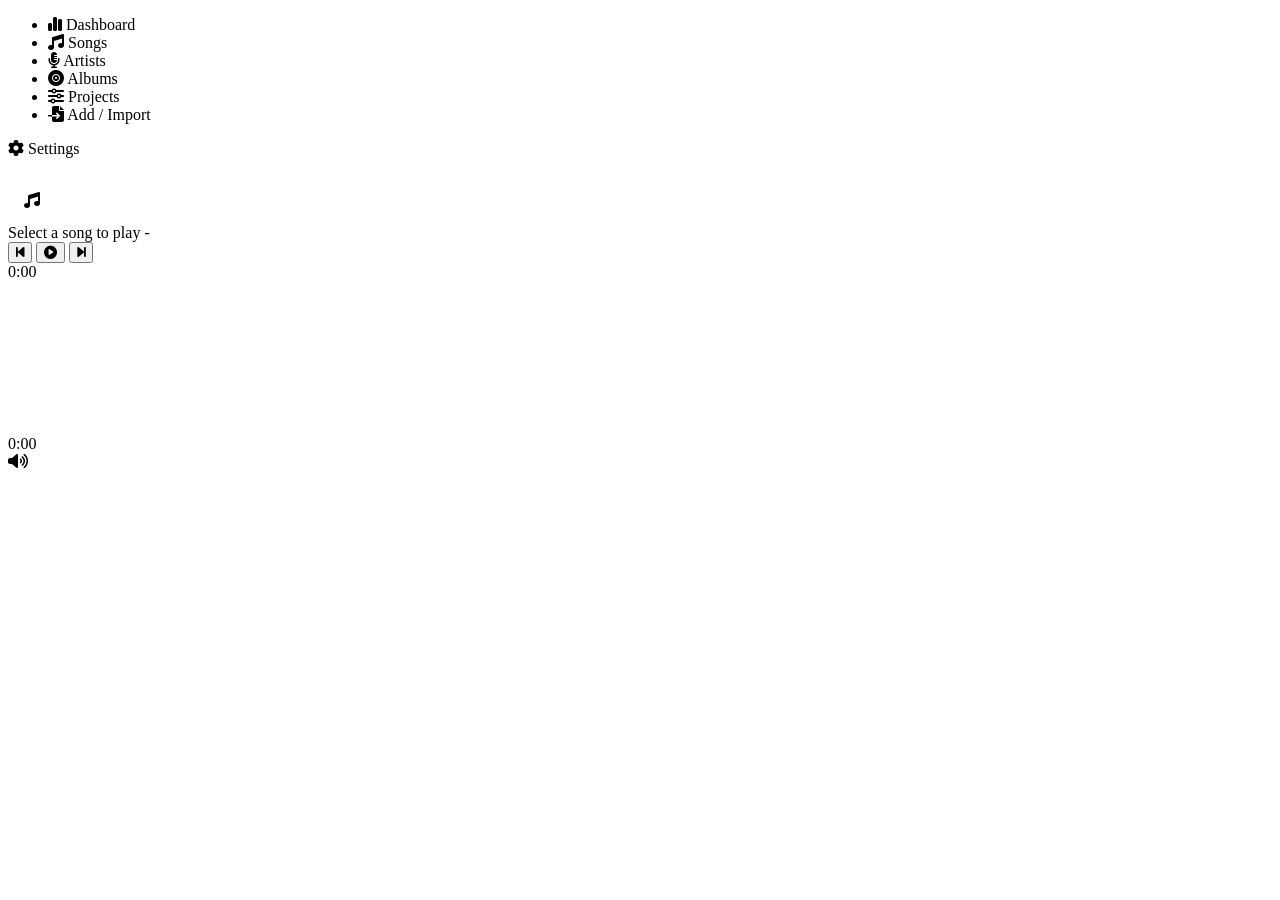
==== commit 524a3197: "Add settings and waveform audio player Adds persistent theme and library path settings, an in-app se" ====
--- a/web/index.html
+++ b/web/index.html
@@ -12,11 +12,6 @@
     <div class="app-container">
         <!-- Sidebar Navigation -->
         <aside class="sidebar">
-            <div class="logo-container">
-                <i class="fa-solid fa-compact-disc logo-icon"></i>
-                <span class="logo-text">DECK MANAGER</span>
-            </div>
-
             <nav style="flex: 1;">
                 <ul class="nav-menu">
                     <li class="nav-item active" data-view="dashboard">
@@ -47,9 +42,9 @@
             </nav>
 
             <div class="nav-menu">
-                <div class="nav-item" id="btn-change-library">
-                    <i class="fa-solid fa-folder-open"></i>
-                    <span>Switch Library</span>
+                <div class="nav-item" data-view="settings" id="nav-settings">
+                    <i class="fa-solid fa-gear"></i>
+                    <span>Settings</span>
                 </div>
             </div>
         </aside>
@@ -58,6 +53,7 @@
         <main class="main-content">
             <!-- include:partials/views_catalog.html -->
             <!-- include:partials/views_import.html -->
+            <!-- include:partials/views_settings.html -->
         </main>
     </div>
 
@@ -65,7 +61,7 @@
     <footer class="player-bar">
         <div class="player-track-info">
             <img src="" class="player-cover hidden" id="current-cover">
-            <div style="width: 48px; height: 48px; border-radius: 6px; background-color: rgba(255,255,255,0.05); border: 1px solid var(--border-color); display: flex; align-items: center; justify-content: center;" id="player-placeholder-cover">
+            <div style="width: 48px; height: 48px; border-radius: 6px; background-color: rgba(255,255,255,0.05); border: 1px solid var(--border-color); display: flex; align-items: center; justify-content: center; flex-shrink: 0;" id="player-placeholder-cover">
                 <i class="fa-solid fa-music" style="color: var(--text-muted);"></i>
             </div>
             <div class="player-metadata">
@@ -76,21 +72,21 @@
 
         <div class="player-controls">
             <div class="player-buttons">
-                <button class="player-btn" id="btn-prev"><i class="fa-solid fa-backward-step"></i></button>
-                <button class="player-btn player-btn-main" id="btn-play-pause"><i class="fa-solid fa-circle-play"></i></button>
-                <button class="player-btn" id="btn-next"><i class="fa-solid fa-forward-step"></i></button>
+                <button class="player-btn" id="btn-prev" title="Previous"><i class="fa-solid fa-backward-step"></i></button>
+                <button class="player-btn player-btn-main" id="btn-play-pause" title="Play / Pause"><i class="fa-solid fa-circle-play"></i></button>
+                <button class="player-btn" id="btn-next" title="Next"><i class="fa-solid fa-forward-step"></i></button>
             </div>
             <div class="player-slider-container">
                 <span class="player-time" id="player-current-time">0:00</span>
-                <div class="player-progress" id="player-progress-bar">
-                    <div class="player-progress-fill" id="player-progress-fill"></div>
+                <div class="waveform-scrubber" id="player-progress-bar">
+                    <canvas id="player-waveform-canvas"></canvas>
                 </div>
                 <span class="player-time" id="player-total-time">0:00</span>
             </div>
         </div>
 
         <div class="player-volume-container">
-            <i class="fa-solid fa-volume-high" style="color: var(--text-secondary); font-size: 14px;"></i>
+            <i class="fa-solid fa-volume-high player-volume-icon"></i>
             <div class="player-volume-bar" id="player-volume-bar">
                 <div class="player-volume-fill" id="player-volume-fill"></div>
             </div>
@@ -103,10 +99,12 @@
 
     <!-- Modular App JavaScript -->
     <script src="/js/state.js"></script>
+    <script src="/js/waveform.js"></script>
     <script src="/js/player.js"></script>
     <script src="/js/views.js"></script>
     <script src="/js/modals.js"></script>
     <script src="/js/spreadsheet.js"></script>
+    <script src="/js/settings.js"></script>
     <script src="/js/app.js"></script>
 </body>
 </html>
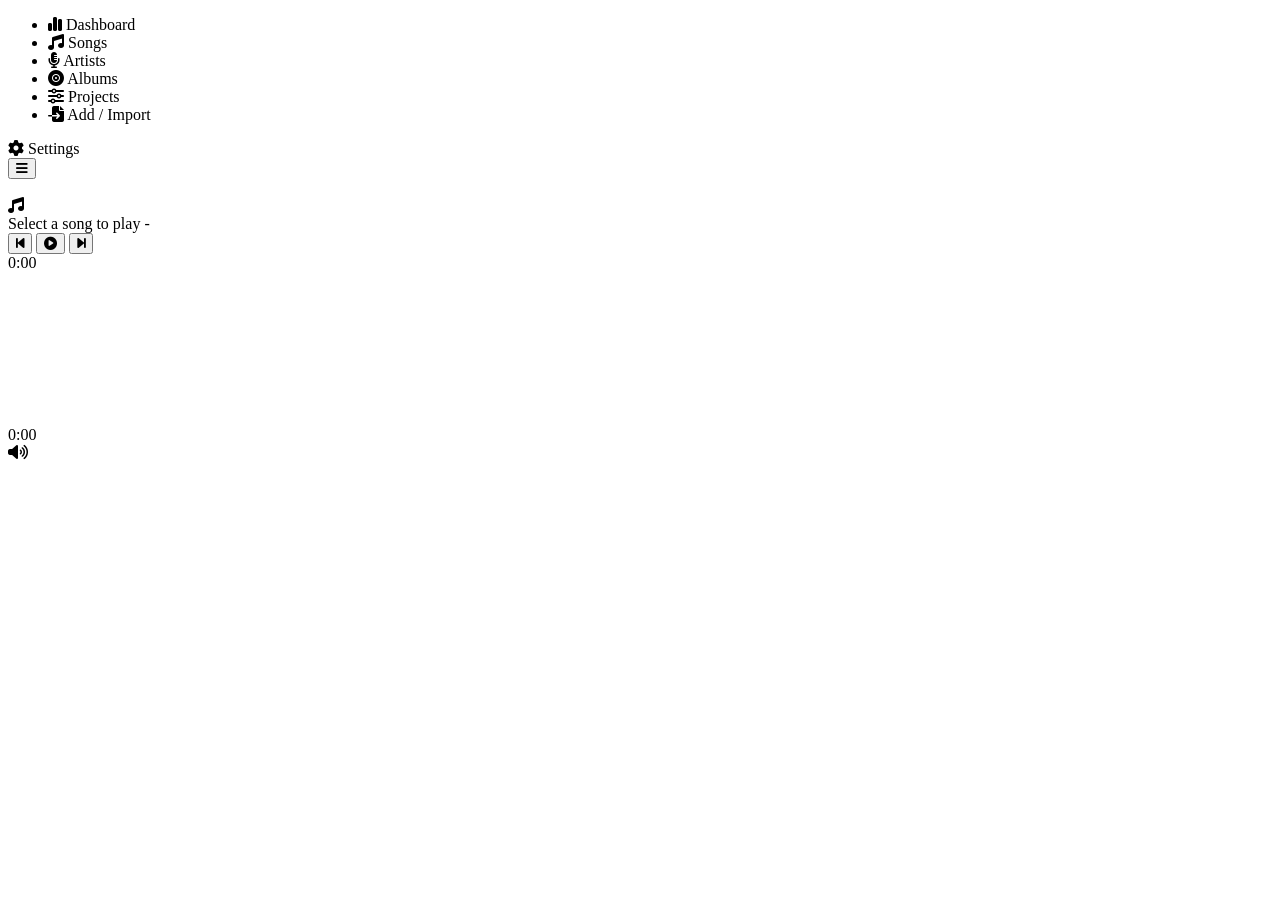
==== commit 5cf7f76e: "Refresh UI and display song artwork Adds embedded and album cover artwork for songs, introduces a hi" ====
--- a/web/index.html
+++ b/web/index.html
@@ -1,5 +1,5 @@
 <!DOCTYPE html>
-<html lang="en">
+<html lang="en" data-theme="emerald-dark">
 <head>
     <meta charset="UTF-8">
     <meta name="viewport" content="width=device-width, initial-scale=1.0">
@@ -10,8 +10,8 @@
 <body>
 
     <div class="app-container">
-        <!-- Sidebar Navigation -->
-        <aside class="sidebar">
+        <!-- Hideable Sidebar Navigation -->
+        <aside class="sidebar" id="app-sidebar">
             <nav style="flex: 1;">
                 <ul class="nav-menu">
                     <li class="nav-item active" data-view="dashboard">
@@ -51,6 +51,12 @@
 
         <!-- Main Content Area -->
         <main class="main-content">
+            <div class="topbar">
+                <button type="button" class="btn-icon-ghost" id="btn-toggle-sidebar" title="Toggle Sidebar">
+                    <i class="fa-solid fa-bars"></i>
+                </button>
+            </div>
+
             <!-- include:partials/views_catalog.html -->
             <!-- include:partials/views_import.html -->
             <!-- include:partials/views_settings.html -->
@@ -61,8 +67,8 @@
     <footer class="player-bar">
         <div class="player-track-info">
             <img src="" class="player-cover hidden" id="current-cover">
-            <div style="width: 48px; height: 48px; border-radius: 6px; background-color: rgba(255,255,255,0.05); border: 1px solid var(--border-color); display: flex; align-items: center; justify-content: center; flex-shrink: 0;" id="player-placeholder-cover">
-                <i class="fa-solid fa-music" style="color: var(--text-muted);"></i>
+            <div class="player-cover-placeholder" id="player-placeholder-cover">
+                <i class="fa-solid fa-music"></i>
             </div>
             <div class="player-metadata">
                 <span class="player-track-name" id="current-title">Select a song to play</span>
